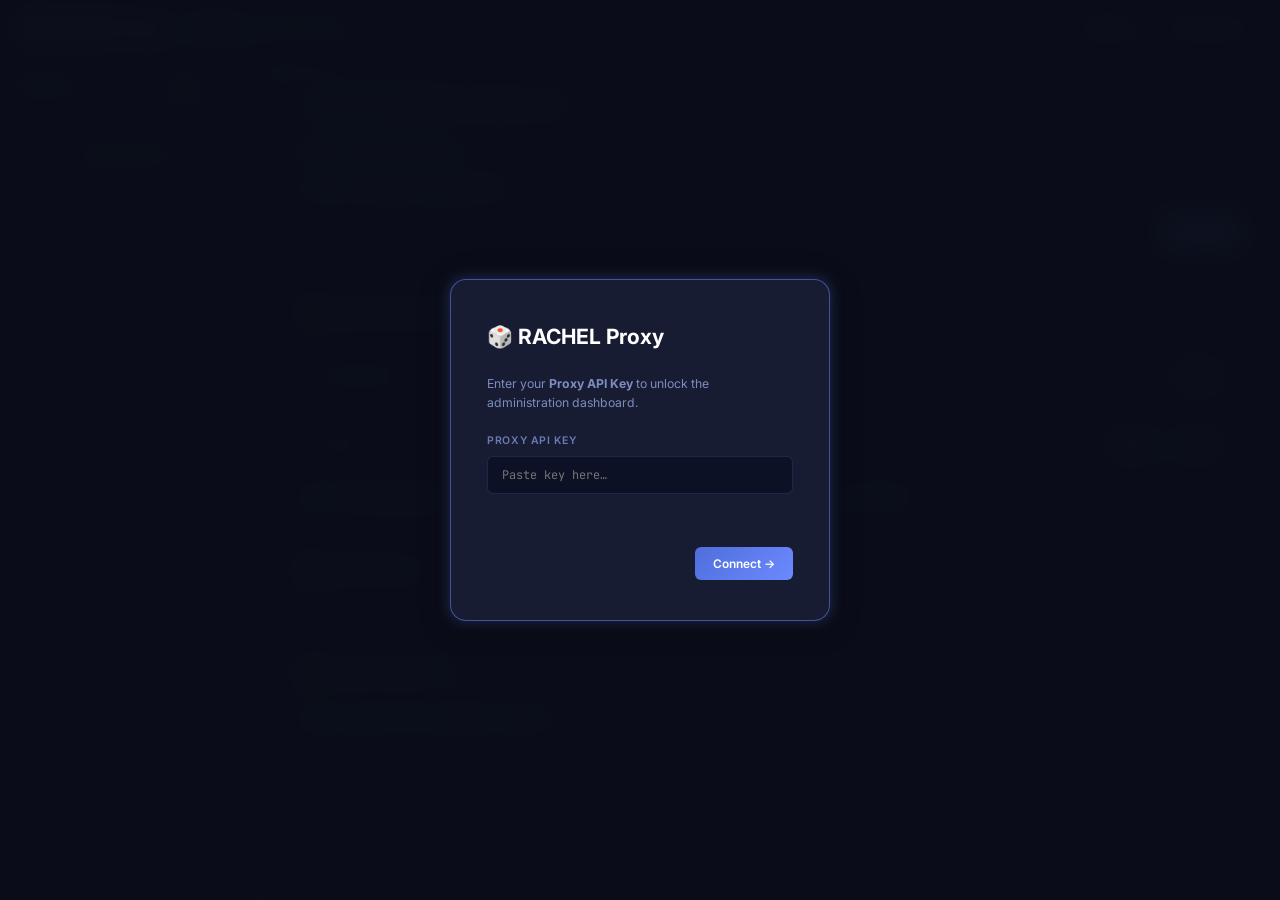
==== src/rachel/templates/index.html @ 691dbfea "refactor: rename project from rpg-agent to rachel and add support for cross-platform launchers and w" ====
<!DOCTYPE html>
<html lang="en">
<head>
  <meta charset="UTF-8" />
  <meta name="viewport" content="width=device-width, initial-scale=1.0" />
  <title>RPG Agent Proxy — Dashboard</title>
  <meta name="description" content="Administration dashboard for the RPG Agent Proxy. Monitor status, manage sessions, and copy credentials." />
  <link rel="preconnect" href="https://fonts.googleapis.com" />
  <link href="https://fonts.googleapis.com/css2?family=Inter:wght@300;400;500;600;700&family=JetBrains+Mono:wght@400;500&display=swap" rel="stylesheet" />
  <style>
    *, *::before, *::after { box-sizing: border-box; margin: 0; padding: 0; }
    :root {
      --bg-base:    #0b0e1a;
      --bg-panel:   rgba(18, 22, 40, 0.85);
      --bg-card:    rgba(25, 30, 55, 0.90);
      --bg-hover:   rgba(40, 50, 90, 0.70);
      --border:     rgba(80, 100, 180, 0.25);
      --border-hi:  rgba(110, 140, 255, 0.5);
      --accent:     #6c8aff;
      --accent-dim: #3b4fa8;
      --green:      #22d36e;
      --amber:      #ffb83a;
      --red:        #ff4f6a;
      --muted:      #6b7bb4;
      --text:       #d4deff;
      --text-dim:   #7b8cbd;
      --text-hi:    #ffffff;
      --radius:     10px;
      --radius-sm:  6px;
      --shadow:     0 4px 30px rgba(0,0,0,0.4);
      --glow:       0 0 14px rgba(108,138,255,0.35);
      --transition: 0.18s ease;
    }
    html, body { min-height: 100vh; background: var(--bg-base); color: var(--text); font-family: 'Inter', system-ui, sans-serif; font-size: 14px; line-height: 1.6; }
    body::before { content: ''; position: fixed; inset: 0; background: radial-gradient(ellipse 80% 50% at 20% 0%, rgba(60,80,200,0.18) 0%, transparent 60%), radial-gradient(ellipse 60% 40% at 80% 100%, rgba(100,40,160,0.12) 0%, transparent 60%); pointer-events: none; z-index: 0; }

    /* Auth */
    #auth-overlay { position: fixed; inset: 0; z-index: 100; display: flex; align-items: center; justify-content: center; background: rgba(11,14,26,0.96); backdrop-filter: blur(12px); transition: opacity 0.3s; }
    #auth-overlay.hidden { opacity: 0; pointer-events: none; }
    .auth-box { background: var(--bg-card); border: 1px solid var(--border-hi); border-radius: 16px; padding: 40px 36px; width: 380px; box-shadow: var(--shadow), var(--glow); display: flex; flex-direction: column; gap: 20px; }
    .auth-box h1 { font-size: 1.5rem; font-weight: 700; color: var(--text-hi); display: flex; align-items: center; gap: 10px; }
    .auth-box p { color: var(--text-dim); font-size: 0.875rem; }
    .auth-error { color: var(--red); font-size: 0.8rem; min-height: 1.2em; }

    /* Form */
    label { display: block; font-size: 0.75rem; font-weight: 600; color: var(--muted); text-transform: uppercase; letter-spacing: 0.06em; margin-bottom: 6px; }
    input[type="password"], input[type="text"] { width: 100%; background: rgba(12,16,36,0.8); border: 1px solid var(--border); border-radius: var(--radius-sm); color: var(--text); font-family: 'JetBrains Mono', monospace; font-size: 0.85rem; padding: 10px 14px; outline: none; transition: border-color var(--transition), box-shadow var(--transition); }
    input:focus { border-color: var(--accent); box-shadow: 0 0 0 3px rgba(108,138,255,0.15); }

    /* Buttons */
    .btn { display: inline-flex; align-items: center; gap: 6px; padding: 9px 18px; border-radius: var(--radius-sm); border: none; cursor: pointer; font-family: 'Inter', sans-serif; font-size: 0.85rem; font-weight: 600; transition: filter var(--transition), transform var(--transition), background var(--transition); text-decoration: none; }
    .btn:active { transform: scale(0.97); }
    .btn-primary { background: linear-gradient(135deg, #4f6edb, var(--accent)); color: #fff; }
    .btn-primary:hover { filter: brightness(1.15); }
    .btn-ghost { background: transparent; border: 1px solid var(--border); color: var(--text-dim); }
    .btn-ghost:hover { border-color: var(--border-hi); color: var(--text); }
    .btn-danger { background: rgba(255,79,106,0.15); border: 1px solid rgba(255,79,106,0.4); color: var(--red); }
    .btn-danger:hover { background: rgba(255,79,106,0.25); }
    .btn-warning { background: rgba(255,184,58,0.12); border: 1px solid rgba(255,184,58,0.35); color: var(--amber); }
    .btn-warning:hover { background: rgba(255,184,58,0.22); }
    .btn-copy { padding: 5px 10px; font-size: 0.78rem; background: rgba(108,138,255,0.12); border: 1px solid var(--border); color: var(--accent); }
    .btn-copy:hover { background: rgba(108,138,255,0.22); }
    .btn-copy.copied { color: var(--green); border-color: rgba(34,211,110,0.4); }
    .btn-sm { padding: 6px 12px; font-size: 0.78rem; }

    /* Layout */
    #app { position: relative; z-index: 1; display: flex; flex-direction: column; min-height: 100vh; }
    header { padding: 14px 24px; background: rgba(15,18,35,0.9); border-bottom: 1px solid var(--border); backdrop-filter: blur(10px); display: flex; align-items: center; gap: 14px; }
    .logo { font-size: 1.2rem; font-weight: 700; color: var(--text-hi); display: flex; align-items: center; gap: 8px; }
    .header-meta { flex: 1; display: flex; align-items: center; gap: 10px; }
    .version-tag { background: rgba(108,138,255,0.12); border: 1px solid var(--border); color: var(--muted); border-radius: 20px; padding: 2px 10px; font-size: 0.72rem; }
    .header-actions { display: flex; align-items: center; gap: 10px; }

    /* Status dot */
    .status-dot { width: 9px; height: 9px; border-radius: 50%; flex-shrink: 0; }
    .status-dot.ok   { background: var(--green); box-shadow: 0 0 6px var(--green); }
    .status-dot.warn { background: var(--amber); box-shadow: 0 0 6px var(--amber); }
    .status-dot.err  { background: var(--red);   box-shadow: 0 0 6px var(--red); }
    .status-dot.idle { background: var(--muted); }

    /* Main grid */
    main { display: grid; grid-template-columns: 260px 1fr; flex: 1; overflow: hidden; }
    #sidebar { background: rgba(14,18,34,0.7); border-right: 1px solid var(--border); display: flex; flex-direction: column; overflow: hidden; }
    .sidebar-header { padding: 16px; border-bottom: 1px solid var(--border); display: flex; align-items: center; justify-content: space-between; font-size: 0.75rem; font-weight: 600; color: var(--muted); text-transform: uppercase; letter-spacing: 0.07em; }
    #session-list { flex: 1; overflow-y: auto; padding: 8px; }
    .session-item { padding: 10px 12px; border-radius: var(--radius-sm); cursor: pointer; transition: background var(--transition); display: flex; align-items: center; gap: 8px; user-select: none; }
    .session-item:hover { background: var(--bg-hover); }
    .session-item.active { background: rgba(108,138,255,0.18); border: 1px solid var(--border-hi); }
    .session-name { font-size: 0.85rem; color: var(--text); word-break: break-all; font-family: 'JetBrains Mono', monospace; }
    .session-empty { padding: 20px 16px; color: var(--text-dim); font-size: 0.82rem; text-align: center; }

    /* Content */
    #content { overflow-y: auto; padding: 24px; display: flex; flex-direction: column; gap: 20px; }

    /* Panels */
    .panel { background: var(--bg-panel); border: 1px solid var(--border); border-radius: var(--radius); backdrop-filter: blur(8px); overflow: hidden; }
    .panel-header { padding: 14px 18px; border-bottom: 1px solid var(--border); display: flex; align-items: center; justify-content: space-between; gap: 10px; }
    .panel-title { font-size: 0.82rem; font-weight: 600; color: var(--muted); text-transform: uppercase; letter-spacing: 0.07em; display: flex; align-items: center; gap: 8px; }
    .panel-body { padding: 16px 18px; }

    /* Credentials */
    .cred-row { display: flex; align-items: center; gap: 10px; background: rgba(12,16,36,0.6); border: 1px solid var(--border); border-radius: var(--radius-sm); padding: 10px 14px; margin-bottom: 10px; }
    .cred-label { font-size: 0.72rem; font-weight: 600; color: var(--muted); text-transform: uppercase; letter-spacing: 0.07em; white-space: nowrap; min-width: 90px; }
    .cred-value { flex: 1; font-family: 'JetBrains Mono', monospace; font-size: 0.82rem; color: var(--text); word-break: break-all; overflow-wrap: anywhere; }
    .cred-value.masked { letter-spacing: 0.15em; color: var(--text-dim); }

    /* Status grid */
    .status-grid { display: grid; grid-template-columns: repeat(auto-fill, minmax(180px, 1fr)); gap: 12px; }
    .stat-card { background: rgba(12,16,36,0.7); border: 1px solid var(--border); border-radius: var(--radius-sm); padding: 12px 14px; }
    .stat-label { font-size: 0.7rem; color: var(--muted); text-transform: uppercase; letter-spacing: 0.07em; margin-bottom: 4px; }
    .stat-value { font-size: 1.1rem; font-weight: 600; color: var(--text-hi); font-family: 'JetBrains Mono', monospace; }
    .stat-value.ok  { color: var(--green); }
    .stat-value.warn { color: var(--amber); }
    .stat-value.err  { color: var(--red); }

    /* Turns */
    .turn-list { display: flex; flex-direction: column; gap: 8px; }
    .turn-card { background: rgba(12,16,36,0.7); border: 1px solid var(--border); border-radius: var(--radius-sm); overflow: hidden; }
    .turn-header { padding: 8px 12px; cursor: pointer; display: flex; align-items: center; gap: 8px; font-size: 0.8rem; color: var(--text-dim); transition: background var(--transition); }
    .turn-header:hover { background: var(--bg-hover); }
    .turn-key { font-family: 'JetBrains Mono', monospace; font-size: 0.78rem; color: var(--muted); }
    .turn-idx { font-weight: 600; color: var(--accent); min-width: 32px; }
    .turn-body { display: none; }
    .turn-body.open { display: block; }
    .turn-diff { display: grid; grid-template-columns: 1fr 1fr; border-top: 1px solid var(--border); }
    .turn-diff-col { padding: 12px; }
    .turn-diff-col:first-child { border-right: 1px solid var(--border); }
    .turn-diff-label { font-size: 0.7rem; text-transform: uppercase; letter-spacing: 0.06em; color: var(--muted); margin-bottom: 6px; }

    /* JSON */
    pre.json-block { background: rgba(8,10,22,0.8); border: 1px solid var(--border); border-radius: var(--radius-sm); padding: 12px 14px; font-family: 'JetBrains Mono', monospace; font-size: 0.78rem; color: var(--text); white-space: pre-wrap; word-break: break-all; max-height: 300px; overflow-y: auto; line-height: 1.55; }
    .json-key    { color: #82aaff; }
    .json-string { color: #c3e88d; }
    .json-num    { color: #f78c6c; }
    .json-bool   { color: #ff5370; }
    .json-null   { color: var(--muted); }

    /* Toast */
    #toast-container { position: fixed; bottom: 24px; right: 24px; display: flex; flex-direction: column; gap: 8px; z-index: 200; }
    .toast { background: var(--bg-card); border: 1px solid var(--border); border-radius: var(--radius-sm); padding: 12px 18px; font-size: 0.83rem; color: var(--text); box-shadow: var(--shadow); animation: slideIn 0.2s ease; max-width: 320px; }
    .toast.ok   { border-left: 3px solid var(--green); }
    .toast.err  { border-left: 3px solid var(--red); }
    .toast.warn { border-left: 3px solid var(--amber); }
    @keyframes slideIn { from { opacity:0; transform: translateX(16px); } to { opacity:1; transform: none; } }

    /* Utilities */
    .flex-row { display: flex; align-items: center; gap: 8px; flex-wrap: wrap; }
    .spacer   { flex: 1; }
    .text-muted { color: var(--text-dim); }
    .text-sm    { font-size: 0.8rem; }
    .hidden     { display: none !important; }
    .spinner { width: 16px; height: 16px; border: 2px solid var(--border); border-top-color: var(--accent); border-radius: 50%; animation: spin 0.7s linear infinite; display: inline-block; }
    @keyframes spin { to { transform: rotate(360deg); } }

    /* Confirm */
    #confirm-overlay { position: fixed; inset: 0; z-index: 150; display: flex; align-items: center; justify-content: center; background: rgba(11,14,26,0.8); backdrop-filter: blur(8px); }
    #confirm-overlay.hidden { display: none; }
    .confirm-box { background: var(--bg-card); border: 1px solid var(--border-hi); border-radius: var(--radius); padding: 28px 30px; width: 360px; box-shadow: var(--shadow); display: flex; flex-direction: column; gap: 16px; }
    .confirm-box h3 { font-size: 1rem; color: var(--text-hi); }
    .confirm-box p  { color: var(--text-dim); font-size: 0.87rem; }
    .confirm-actions { display: flex; gap: 10px; justify-content: flex-end; }

    @media (max-width: 640px) {
      main { grid-template-columns: 1fr; }
      #sidebar { max-height: 200px; border-right: none; border-bottom: 1px solid var(--border); }
      .turn-diff { grid-template-columns: 1fr; }
      .turn-diff-col:first-child { border-right: none; border-bottom: 1px solid var(--border); }
    }
  </style>
</head>
<body>

<div id="auth-overlay">
  <div class="auth-box">
    <h1>&#127922; RACHEL Proxy</h1>
    <p>Enter your <strong>Proxy API Key</strong> to unlock the administration dashboard.</p>
    <div>
      <label for="auth-key-input">Proxy API Key</label>
      <input id="auth-key-input" type="password" placeholder="Paste key here&#8230;" autocomplete="off" />
    </div>
    <div id="auth-error" class="auth-error"></div>
    <button id="auth-submit" class="btn btn-primary" style="align-self:flex-end;">Connect &rarr;</button>
  </div>
</div>

<div id="confirm-overlay" class="hidden">
  <div class="confirm-box">
    <h3 id="confirm-title">Are you sure?</h3>
    <p id="confirm-msg"></p>
    <div class="confirm-actions">
      <button id="confirm-cancel" class="btn btn-ghost">Cancel</button>
      <button id="confirm-ok" class="btn btn-danger">Confirm</button>
    </div>
  </div>
</div>

<div id="toast-container"></div>

<div id="app">
  <header>
    <div class="logo">&#127922; RACHEL Proxy</div>
    <div class="header-meta">
      <span class="version-tag">Dashboard</span>
      <span id="header-status-dot" class="status-dot idle"></span>
      <span id="header-status-text" class="text-muted text-sm">Connecting&#8230;</span>
    </div>
    <div class="header-actions">
      <button id="btn-refresh-status" class="btn btn-ghost btn-sm">&#8635; Refresh</button>
      <button id="btn-logout" class="btn btn-ghost btn-sm">&#10005; Disconnect</button>
    </div>
  </header>

  <main>
    <aside id="sidebar">
      <div class="sidebar-header">
        Sessions
        <div class="flex-row" style="gap: 4px;">
          <button id="btn-import-session" class="btn btn-ghost btn-sm" title="Import Session">📥</button>
          <button id="btn-refresh-sessions" class="btn btn-ghost btn-sm">&#8635;</button>
        </div>
      </div>
      <input type="file" id="import-file-input" accept=".json" class="hidden" />
      <div id="session-list">
        <div class="session-empty">Loading sessions&#8230;</div>
      </div>
    </aside>

    <div id="content">

      <div class="panel" id="panel-providers">
        <div class="panel-header">
          <div class="panel-title">&#9889; Active LLM Provider & Credentials</div>
          <span id="provider-loading" class="spinner hidden"></span>
        </div>
        <div class="panel-body" style="display:flex;flex-direction:column;gap:14px;">
          <div>
            <label>Select Active Provider</label>
            <div id="provider-options" style="display:flex;flex-wrap:wrap;gap:12px;margin-top:6px;">
              <!-- Radios dynamically populated -->
            </div>
          </div>

          <div id="provider-key-container" style="display:flex;flex-direction:column;gap:8px;">
            <label for="provider-key-input">API Key for Selected Provider</label>
            <div class="flex-row">
              <input id="provider-key-input" type="password" placeholder="Paste provider API key..." autocomplete="off" style="flex:1;" />
              <button id="btn-save-provider-key" class="btn btn-primary btn-sm">Save Key</button>
            </div>
          </div>

          <div id="pkce-container" class="hidden" style="margin-top:4px;">
            <p class="text-muted text-sm" style="margin-bottom:8px;">Authorizes RACHEL via OpenRouter OAuth PKCE without copying raw keys.</p>
            <a href="/v1/auth/openrouter/authorize" class="btn btn-primary btn-sm" id="btn-connect-pkce">&#128279; Connect OpenRouter (PKCE)</a>
          </div>
        </div>
      </div>

      <div class="panel" id="panel-credentials">
        <div class="panel-header">
          <div class="panel-title">&#128273; Credentials Helper</div>
        </div>
        <div class="panel-body" style="display:flex;flex-direction:column;gap:10px;">
          <div class="cred-row">
            <span class="cred-label">API Endpoint</span>
            <span id="cred-endpoint" class="cred-value">&#8212;</span>
            <button class="btn btn-copy" id="btn-copy-endpoint">Copy</button>
          </div>
          <div class="cred-row">
            <span class="cred-label">API Key</span>
            <span id="cred-key" class="cred-value masked">&#8226;&#8226;&#8226;&#8226;&#8226;&#8226;&#8226;&#8226;&#8226;&#8226;&#8226;&#8226;&#8226;&#8226;&#8226;&#8226;</span>
            <button class="btn btn-copy btn-sm" id="btn-reveal-key">Show</button>
            <button class="btn btn-copy" id="btn-copy-key">Copy</button>
          </div>
          <p class="text-muted text-sm">
            Paste the <strong>API Endpoint</strong> as the <em>API URL</em> and the <strong>API Key</strong> as the <em>Bearer token</em> in your roleplay client (e.g. JanitorAI).
          </p>
        </div>
      </div>

      <div class="panel" id="panel-status">
        <div class="panel-header">
          <div class="panel-title">&#128225; Proxy Status</div>
          <span id="status-loading" class="spinner"></span>
        </div>
        <div class="panel-body">
          <div class="status-grid" id="status-grid"></div>
        </div>
      </div>

      <div class="panel" id="panel-session">
        <div class="panel-header">
          <div class="panel-title" id="session-panel-title">&#128194; Session Inspector</div>
          <div class="flex-row hidden" id="session-actions">
            <button id="btn-export-session" class="btn btn-ghost btn-sm">📥 Export</button>
            <button id="btn-reset-session"  class="btn btn-warning btn-sm">&#8635; Reset</button>
            <button id="btn-delete-session" class="btn btn-danger  btn-sm">&#10005; Delete</button>
          </div>
        </div>
        <div class="panel-body" id="session-body">
          <p class="text-muted text-sm">Select a session from the sidebar to inspect it.</p>
        </div>
      </div>

    </div>
  </main>
</div>

<script>
var LS_KEY = 'rpg_proxy_api_key';
var _apiKey = localStorage.getItem(LS_KEY) || '';
var _currentSession = null;
var _keyVisible = false;

// ── Utilities ────────────────────────────────────────────────────────
function showToast(msg, type, duration) {
  type = type || 'ok'; duration = duration || 3000;
  var el = document.createElement('div');
  el.className = 'toast ' + type;
  el.textContent = msg;
  document.getElementById('toast-container').appendChild(el);
  setTimeout(function() { el.remove(); }, duration);
}

function showConfirm(title, msg, onOk) {
  var ov = document.getElementById('confirm-overlay');
  document.getElementById('confirm-title').textContent = title;
  document.getElementById('confirm-msg').textContent = msg;
  ov.classList.remove('hidden');
  function cleanup() { ov.classList.add('hidden'); }
  document.getElementById('confirm-ok').onclick    = function() { cleanup(); onOk(); };
  document.getElementById('confirm-cancel').onclick = cleanup;
}

function apiFetch(path, opts) {
  opts = opts || {};
  var headers = Object.assign({'Authorization': 'Bearer ' + _apiKey, 'Content-Type': 'application/json'}, opts.headers || {});
  return fetch(path, Object.assign({}, opts, {headers: headers})).then(function(res) {
    if (res.status === 401) { showAuth('Invalid API key. Please reconnect.'); throw new Error('Unauthorized'); }
    return res;
  });
}

function syntaxHighlight(obj) {
  var json = JSON.stringify(obj, null, 2);
  return json.replace(/("(\\u[a-zA-Z0-9]{4}|\\[^u]|[^\\"])*"(\s*:)?|\b(true|false|null)\b|-?\d+(?:\.\d*)?(?:[eE][+\-]?\d+)?)/g, function(match) {
    var cls = 'json-num';
    if (/^"/.test(match)) cls = /:$/.test(match) ? 'json-key' : 'json-string';
    else if (/true|false/.test(match)) cls = 'json-bool';
    else if (/null/.test(match)) cls = 'json-null';
    return '<span class="' + cls + '">' + match + '</span>';
  });
}

function copyText(text, btn) {
  navigator.clipboard.writeText(text).then(function() {
    var orig = btn.textContent;
    btn.textContent = '✓ Copied'; btn.classList.add('copied');
    setTimeout(function() { btn.textContent = orig; btn.classList.remove('copied'); }, 2000);
  });
}

// ── Auth ─────────────────────────────────────────────────────────────
function showAuth(errMsg) {
  _apiKey = ''; localStorage.removeItem(LS_KEY);
  document.getElementById('auth-overlay').classList.remove('hidden');
  document.getElementById('auth-error').textContent = errMsg || '';
  document.getElementById('auth-key-input').value = '';
}
function hideAuth() { document.getElementById('auth-overlay').classList.add('hidden'); }

function tryConnect(key) {
  var errEl = document.getElementById('auth-error');
  errEl.textContent = 'Verifying…';
  fetch('/v1/status', {headers: {'Authorization': 'Bearer ' + key}}).then(function(res) {
    if (res.ok) {
      _apiKey = key; localStorage.setItem(LS_KEY, key);
      hideAuth(); onConnected();
    } else {
      errEl.textContent = 'Invalid API key. Please check and try again.';
    }
  }).catch(function() {
    errEl.textContent = 'Connection failed. Is the proxy running?';
  });
}

// ── Providers ─────────────────────────────────────────────────────────
var _providersData = null;
var _selectedProvider = null;

var PROVIDER_NAMES = {
  'openrouter_byok': 'OpenRouter (BYOK Key)',
  'openrouter_pkce': 'OpenRouter (PKCE OAuth)',
  'openai_byok': 'OpenAI (BYOK Key)',
  'gemini_byok': 'Google Gemini (BYOK Key)',
  'deepseek_byok': 'DeepSeek (BYOK Key)'
};

function loadProviders() {
  var container = document.getElementById('provider-options');
  apiFetch('/v1/providers').then(function(res) { return res.json(); }).then(function(d) {
    _providersData = d;
    _selectedProvider = d.active_provider;
    var html = Object.keys(PROVIDER_NAMES).map(function(pk) {
      var info = d.providers[pk] || {};
      var checked = (pk === d.active_provider) ? 'checked' : '';
      var statusTag = info.configured ? ' <span style="color:var(--green);font-size:0.75rem;">(Key Set)</span>' : ' <span style="color:var(--muted);font-size:0.75rem;">(Not Set)</span>';
      return '<label style="text-transform:none;font-weight:normal;cursor:pointer;display:flex;align-items:center;gap:6px;background:rgba(12,16,36,0.6);padding:8px 12px;border-radius:var(--radius-sm);border:1px solid var(--border);">' +
        '<input type="radio" name="active_provider_radio" value="' + pk + '" ' + checked + ' onchange="onProviderRadioChange(\'' + pk + '\')"> ' +
        '<span>' + PROVIDER_NAMES[pk] + statusTag + '</span></label>';
    }).join('');
    container.innerHTML = html;
    updateProviderUI(_selectedProvider);
  }).catch(function(e) {
    if (e.message !== 'Unauthorized') showToast('Failed to load provider config', 'err');
  });
}

function onProviderRadioChange(providerKey) {
  _selectedProvider = providerKey;
  updateProviderUI(providerKey);
  apiFetch('/v1/providers/active', {
    method: 'POST',
    body: JSON.stringify({provider: providerKey})
  }).then(function(res) { return res.json(); }).then(function() {
    showToast('Active provider updated: ' + PROVIDER_NAMES[providerKey], 'ok');
    loadStatus();
  }).catch(function(e) {
    if (e.message !== 'Unauthorized') showToast('Failed to set active provider', 'err');
  });
}

function updateProviderUI(providerKey) {
  var keyBox = document.getElementById('provider-key-container');
  var pkceBox = document.getElementById('pkce-container');
  if (providerKey === 'openrouter_pkce') {
    keyBox.classList.add('hidden');
    pkceBox.classList.remove('hidden');
  } else {
    keyBox.classList.remove('hidden');
    pkceBox.classList.add('hidden');
  }
}

function saveProviderKey() {
  var keyInput = document.getElementById('provider-key-input');
  var val = keyInput.value.trim();
  if (!val) { showToast('Please enter an API key.', 'warn'); return; }
  if (!_selectedProvider || _selectedProvider === 'openrouter_pkce') return;

  apiFetch('/v1/providers/credentials', {
    method: 'POST',
    body: JSON.stringify({provider: _selectedProvider, api_key: val})
  }).then(function(res) { return res.json(); }).then(function() {
    showToast('API key saved for ' + PROVIDER_NAMES[_selectedProvider], 'ok');
    keyInput.value = '';
    loadProviders();
    loadStatus();
  }).catch(function(e) {
    if (e.message !== 'Unauthorized') showToast('Failed to save API key.', 'err');
  });
}

// ── Status ────────────────────────────────────────────────────────────
function loadStatus() {
  var spinner = document.getElementById('status-loading');
  var grid = document.getElementById('status-grid');
  var dot  = document.getElementById('header-status-dot');
  var txt  = document.getElementById('header-status-text');
  spinner.classList.remove('hidden');
  apiFetch('/v1/status').then(function(res) { return res.json(); }).then(function(d) {
    var cards = [
      {label: 'Active Provider', value: (PROVIDER_NAMES[d.active_provider] || d.active_provider)},
      {label: 'Provider Key',   value: d.provider_key_set ? '✓ Set' : '✗ Missing', cls: d.provider_key_set ? 'ok' : 'err'},
      {label: 'Sandbox Engine', value: d.sandbox_engine || '—'},
      {label: 'Sandbox Timeout',value: d.sandbox_timeout + 's'},
      {label: 'Max Iterations', value: d.max_iterations},
      {label: 'Active Sessions',value: d.active_sessions_count},
    ];
    grid.innerHTML = cards.map(function(c) {
      return '<div class="stat-card"><div class="stat-label">' + c.label + '</div><div class="stat-value ' + (c.cls || '') + '">' + c.value + '</div></div>';
    }).join('');
    document.getElementById('cred-endpoint').textContent = d.api_endpoint || '—';
    if (d.provider_key_set) { dot.className = 'status-dot ok'; txt.textContent = 'Proxy OK'; }
    else { dot.className = 'status-dot warn'; txt.textContent = 'API key missing'; }
  }).catch(function(e) {
    if (e.message !== 'Unauthorized') { dot.className = 'status-dot err'; txt.textContent = 'Error'; }
  }).finally(function() { spinner.classList.add('hidden'); });
}

// ── Sessions ──────────────────────────────────────────────────────────
function loadSessions() {
  var listEl = document.getElementById('session-list');
  listEl.innerHTML = '<div class="session-empty"><span class="spinner"></span></div>';
  apiFetch('/v1/sessions').then(function(res) { return res.json(); }).then(function(data) {
    var sessions = data.sessions || [];
    if (!sessions.length) { listEl.innerHTML = '<div class="session-empty">No active sessions.</div>'; return; }
    listEl.innerHTML = sessions.map(function(id) {
      var safeId = id.replace(/'/g, "\\'");
      return '<div class="session-item" id="si-' + id + '" onclick="selectSession(\'' + safeId + '\')">' +
             '<span class="status-dot idle"></span>' +
             '<span class="session-name">' + id + '</span></div>';
    }).join('');
  }).catch(function(e) {
    if (e.message !== 'Unauthorized') listEl.innerHTML = '<div class="session-empty">Failed to load sessions.</div>';
  });
}

function selectSession(id) {
  _currentSession = id;
  document.querySelectorAll('.session-item').forEach(function(el) { el.classList.remove('active'); });
  var item = document.getElementById('si-' + id);
  if (item) item.classList.add('active');

  var title   = document.getElementById('session-panel-title');
  var body    = document.getElementById('session-body');
  var actions = document.getElementById('session-actions');
  title.textContent = '🗂 Session: ' + id;
  body.innerHTML = '<span class="spinner"></span>';
  actions.classList.add('hidden');

  apiFetch('/v1/sessions/' + encodeURIComponent(id)).then(function(res) {
    if (res.status === 404) {
      body.innerHTML = '<p class="text-muted text-sm">No state found for session <code>' + id + '</code>.</p>';
      return;
    }
    return res.json().then(function(d) {
      actions.classList.remove('hidden');
      var turnsHtml = d.turns.map(function(t, i) {
        return '<div class="turn-card">' +
          '<div class="turn-header" onclick="toggleTurn(this)">' +
          '<span class="turn-idx">#' + (i+1) + '</span>' +
          '<span class="turn-key">' + t.turn_key + '</span>' +
          '<span class="spacer"></span>' +
          '<span class="text-muted">&#9658;</span></div>' +
          '<div class="turn-body">' +
          '<div class="turn-diff">' +
          '<div class="turn-diff-col"><div class="turn-diff-label">Before</div>' +
          '<pre class="json-block" style="max-height:200px;">' + syntaxHighlight(t.before) + '</pre></div>' +
          '<div class="turn-diff-col"><div class="turn-diff-label">After</div>' +
          '<pre class="json-block" style="max-height:200px;">' + syntaxHighlight(t.after) + '</pre></div>' +
          '</div></div></div>';
      }).join('');

      body.innerHTML =
        '<div style="margin-bottom:14px;">' +
        '<div class="panel-title text-sm" style="margin-bottom:8px;">Current State (latest turn)</div>' +
        '<pre class="json-block">' + syntaxHighlight(d.current_state) + '</pre></div>' +
        '<div class="panel-title text-sm" style="margin-bottom:8px;">Turn History (' + d.turn_count + ' turn' + (d.turn_count !== 1 ? 's' : '') + ')</div>' +
        '<div class="turn-list">' + turnsHtml + '</div>';
    });
  }).catch(function(e) {
    if (e.message !== 'Unauthorized') body.innerHTML = '<p class="text-muted text-sm">Failed to load session data.</p>';
  });
}

function toggleTurn(header) {
  var body  = header.nextElementSibling;
  var arrow = header.querySelector('span:last-child');
  body.classList.toggle('open');
  arrow.innerHTML = body.classList.contains('open') ? '&#9660;' : '&#9658;';
}

function resetSession() {
  if (!_currentSession) return;
  showConfirm('Reset Session', 'Clear all state history for "' + _currentSession + '"? The session ID is preserved but all turn data will be wiped.', function() {
    apiFetch('/v1/sessions/' + encodeURIComponent(_currentSession) + '/reset', {method: 'POST'}).then(function(res) {
      if (res.ok) { showToast('Session "' + _currentSession + '" reset.', 'ok'); loadSessions(); selectSession(_currentSession); }
      else { showToast('Reset failed.', 'err'); }
    }).catch(function(e) { if (e.message !== 'Unauthorized') showToast('Reset failed.', 'err'); });
  });
}

function deleteSession() {
  if (!_currentSession) return;
  showConfirm('Delete Session', 'Permanently delete all data for "' + _currentSession + '"? This cannot be undone.', function() {
    apiFetch('/v1/sessions/' + encodeURIComponent(_currentSession), {method: 'DELETE'}).then(function(res) {
      if (res.ok) {
        showToast('Session "' + _currentSession + '" deleted.', 'ok');
        _currentSession = null;
        document.getElementById('session-panel-title').textContent = '🗂 Session Inspector';
        document.getElementById('session-body').innerHTML = '<p class="text-muted text-sm">Select a session from the sidebar to inspect it.</p>';
        document.getElementById('session-actions').classList.add('hidden');
        loadSessions();
      } else { showToast('Delete failed.', 'err'); }
    }).catch(function(e) { if (e.message !== 'Unauthorized') showToast('Delete failed.', 'err'); });
  });
}

function exportSession() {
  if (!_currentSession) return;
  apiFetch('/v1/sessions/' + encodeURIComponent(_currentSession) + '/export').then(function(res) {
    if (!res.ok) { throw new Error('Failed to export session data.'); }
    return res.json();
  }).then(function(data) {
    var blob = new Blob([JSON.stringify(data, null, 2)], {type: 'application/json'});
    var url = URL.createObjectURL(blob);
    var a = document.createElement('a');
    a.href = url;
    a.download = _currentSession + '.json';
    document.body.appendChild(a);
    a.click();
    document.body.removeChild(a);
    URL.revokeObjectURL(url);
    showToast('Session "' + _currentSession + '" exported successfully.', 'ok');
  }).catch(function(e) {
    if (e.message !== 'Unauthorized') {
      showToast('Export failed: ' + e.message, 'err');
    }
  });
}

function triggerImport() {
  document.getElementById('import-file-input').click();
}

function handleImportFile(event) {
  var file = event.target.files[0];
  if (!file) return;

  var reader = new FileReader();
  reader.onload = function(e) {
    try {
      var data = JSON.parse(e.target.result);
      var defaultSessionId = file.name.replace(/\.json$/i, '');
      var sessionId = prompt('Enter a Session ID to import as:', defaultSessionId);
      if (!sessionId) return;
      sessionId = sessionId.trim();
      if (!sessionId) {
        showToast('Invalid Session ID.', 'err');
        return;
      }
      
      var existingItem = document.getElementById('si-' + sessionId);
      if (existingItem) {
        showConfirm('Overwrite Session', 'A session named "' + sessionId + '" already exists. Do you want to overwrite it?', function() {
          sendImportRequest(sessionId, data);
        });
      } else {
        sendImportRequest(sessionId, data);
      }
    } catch (err) {
      showToast('Invalid JSON file: ' + err.message, 'err');
    }
  };
  reader.readAsText(file);
  event.target.value = ''; // Reset
}

function sendImportRequest(sessionId, data) {
  apiFetch('/v1/sessions/' + encodeURIComponent(sessionId) + '/import', {
    method: 'POST',
    body: JSON.stringify(data)
  }).then(function(res) {
    if (!res.ok) {
      return res.json().then(function(err) {
        throw new Error(err.detail || 'Import failed.');
      });
    }
    return res.json();
  }).then(function(resData) {
    showToast('Session "' + sessionId + '" imported successfully.', 'ok');
    loadSessions();
    setTimeout(function() { selectSession(sessionId); }, 150);
  }).catch(function(e) {
    if (e.message !== 'Unauthorized') {
      showToast('Import failed: ' + e.message, 'err');
    }
  });
}

// ── Init ──────────────────────────────────────────────────────────────
function onConnected() { loadStatus(); loadProviders(); loadSessions(); }

document.getElementById('auth-submit').onclick = function() {
  var key = document.getElementById('auth-key-input').value.trim();
  if (!key) { document.getElementById('auth-error').textContent = 'Please enter a key.'; return; }
  tryConnect(key);
};
document.getElementById('auth-key-input').onkeydown = function(e) {
  if (e.key === 'Enter') document.getElementById('auth-submit').click();
};
document.getElementById('btn-save-provider-key').onclick = saveProviderKey;
document.getElementById('btn-refresh-status').onclick   = function() { loadStatus(); loadProviders(); };
document.getElementById('btn-refresh-sessions').onclick = loadSessions;
document.getElementById('btn-logout').onclick = function() { showAuth(); };
document.getElementById('btn-export-session').onclick  = exportSession;
document.getElementById('btn-import-session').onclick   = triggerImport;
document.getElementById('import-file-input').onchange   = handleImportFile;
document.getElementById('btn-reset-session').onclick    = resetSession;
document.getElementById('btn-delete-session').onclick   = deleteSession;

document.getElementById('btn-reveal-key').onclick = function() {
  _keyVisible = !_keyVisible;
  var el = document.getElementById('cred-key');
  var btn = document.getElementById('btn-reveal-key');
  if (_keyVisible) { el.textContent = _apiKey; el.classList.remove('masked'); btn.textContent = 'Hide'; }
  else { el.innerHTML = '&#8226;&#8226;&#8226;&#8226;&#8226;&#8226;&#8226;&#8226;&#8226;&#8226;&#8226;&#8226;&#8226;&#8226;&#8226;&#8226;'; el.classList.add('masked'); btn.textContent = 'Show'; }
};
document.getElementById('btn-copy-endpoint').onclick = function() {
  copyText(document.getElementById('cred-endpoint').textContent.trim(), this);
};
document.getElementById('btn-copy-key').onclick = function() { copyText(_apiKey, this); };

// Boot
if (_apiKey) { tryConnect(_apiKey); } else { showAuth(); }
</script>
</body>
</html>
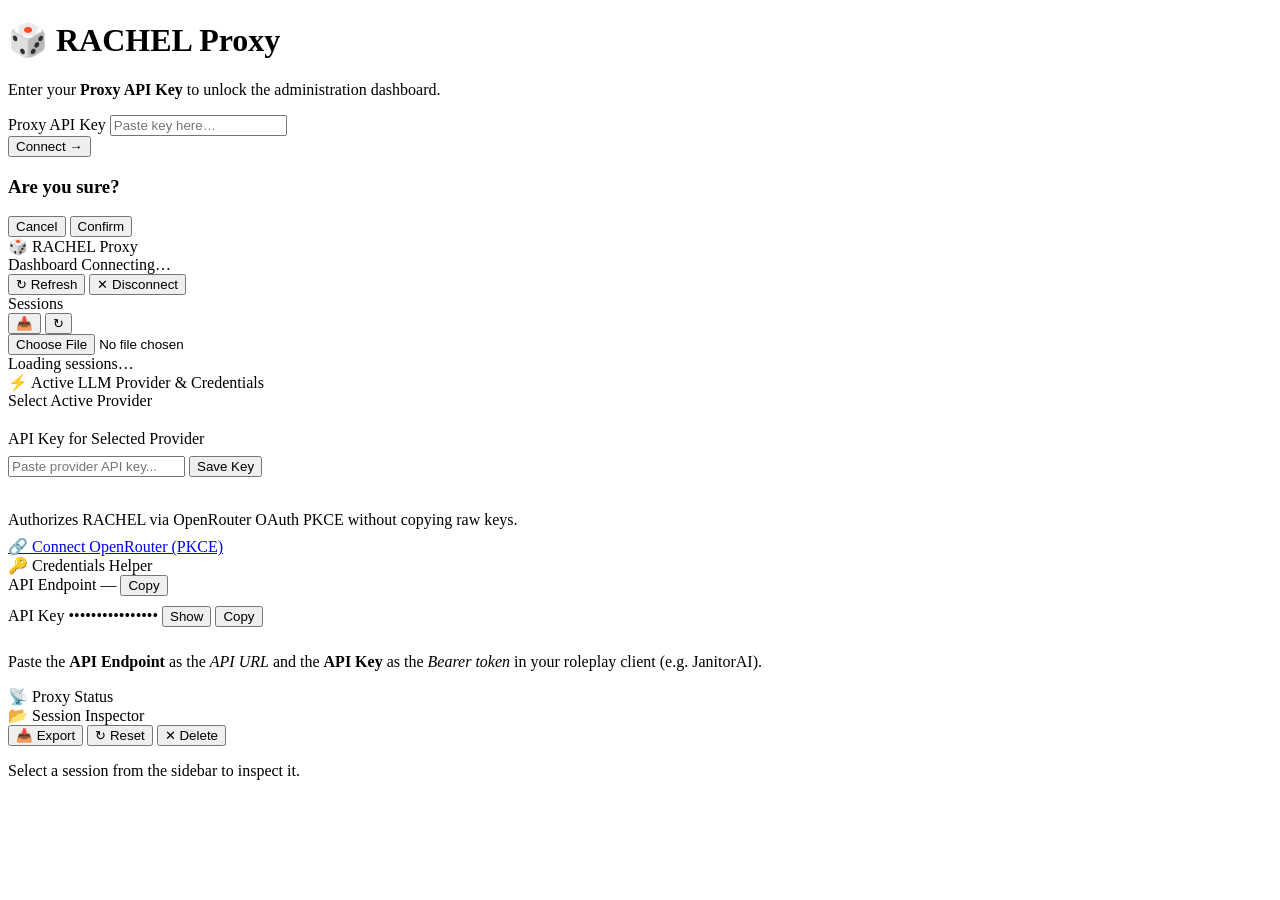
==== commit a886964f: "feat: implement unified SQLAlchemy-based storage engine for multi-tenant support" ====
--- a/src/rachel/templates/index.html
+++ b/src/rachel/templates/index.html
@@ -1,708 +1,162 @@
 <!DOCTYPE html>
 <html lang="en">
+
 <head>
   <meta charset="UTF-8" />
   <meta name="viewport" content="width=device-width, initial-scale=1.0" />
-  <title>RPG Agent Proxy — Dashboard</title>
-  <meta name="description" content="Administration dashboard for the RPG Agent Proxy. Monitor status, manage sessions, and copy credentials." />
+  <title>Rachel-Proxy — Dashboard</title>
+  <meta name="description"
+    content="Administration dashboard for the RPG Agent Proxy. Monitor status, manage sessions, and copy credentials." />
   <link rel="preconnect" href="https://fonts.googleapis.com" />
-  <link href="https://fonts.googleapis.com/css2?family=Inter:wght@300;400;500;600;700&family=JetBrains+Mono:wght@400;500&display=swap" rel="stylesheet" />
-  <style>
-    *, *::before, *::after { box-sizing: border-box; margin: 0; padding: 0; }
-    :root {
-      --bg-base:    #0b0e1a;
-      --bg-panel:   rgba(18, 22, 40, 0.85);
-      --bg-card:    rgba(25, 30, 55, 0.90);
-      --bg-hover:   rgba(40, 50, 90, 0.70);
-      --border:     rgba(80, 100, 180, 0.25);
-      --border-hi:  rgba(110, 140, 255, 0.5);
-      --accent:     #6c8aff;
-      --accent-dim: #3b4fa8;
-      --green:      #22d36e;
-      --amber:      #ffb83a;
-      --red:        #ff4f6a;
-      --muted:      #6b7bb4;
-      --text:       #d4deff;
-      --text-dim:   #7b8cbd;
-      --text-hi:    #ffffff;
-      --radius:     10px;
-      --radius-sm:  6px;
-      --shadow:     0 4px 30px rgba(0,0,0,0.4);
-      --glow:       0 0 14px rgba(108,138,255,0.35);
-      --transition: 0.18s ease;
-    }
-    html, body { min-height: 100vh; background: var(--bg-base); color: var(--text); font-family: 'Inter', system-ui, sans-serif; font-size: 14px; line-height: 1.6; }
-    body::before { content: ''; position: fixed; inset: 0; background: radial-gradient(ellipse 80% 50% at 20% 0%, rgba(60,80,200,0.18) 0%, transparent 60%), radial-gradient(ellipse 60% 40% at 80% 100%, rgba(100,40,160,0.12) 0%, transparent 60%); pointer-events: none; z-index: 0; }
+  <link
+    href="https://fonts.googleapis.com/css2?family=Inter:wght@300;400;500;600;700&family=JetBrains+Mono:wght@400;500&display=swap"
+    rel="stylesheet" />
+  <link rel="stylesheet" href="/static/style.css" />
+</head>
 
-    /* Auth */
-    #auth-overlay { position: fixed; inset: 0; z-index: 100; display: flex; align-items: center; justify-content: center; background: rgba(11,14,26,0.96); backdrop-filter: blur(12px); transition: opacity 0.3s; }
-    #auth-overlay.hidden { opacity: 0; pointer-events: none; }
-    .auth-box { background: var(--bg-card); border: 1px solid var(--border-hi); border-radius: 16px; padding: 40px 36px; width: 380px; box-shadow: var(--shadow), var(--glow); display: flex; flex-direction: column; gap: 20px; }
-    .auth-box h1 { font-size: 1.5rem; font-weight: 700; color: var(--text-hi); display: flex; align-items: center; gap: 10px; }
-    .auth-box p { color: var(--text-dim); font-size: 0.875rem; }
-    .auth-error { color: var(--red); font-size: 0.8rem; min-height: 1.2em; }
-
-    /* Form */
-    label { display: block; font-size: 0.75rem; font-weight: 600; color: var(--muted); text-transform: uppercase; letter-spacing: 0.06em; margin-bottom: 6px; }
-    input[type="password"], input[type="text"] { width: 100%; background: rgba(12,16,36,0.8); border: 1px solid var(--border); border-radius: var(--radius-sm); color: var(--text); font-family: 'JetBrains Mono', monospace; font-size: 0.85rem; padding: 10px 14px; outline: none; transition: border-color var(--transition), box-shadow var(--transition); }
-    input:focus { border-color: var(--accent); box-shadow: 0 0 0 3px rgba(108,138,255,0.15); }
-
-    /* Buttons */
-    .btn { display: inline-flex; align-items: center; gap: 6px; padding: 9px 18px; border-radius: var(--radius-sm); border: none; cursor: pointer; font-family: 'Inter', sans-serif; font-size: 0.85rem; font-weight: 600; transition: filter var(--transition), transform var(--transition), background var(--transition); text-decoration: none; }
-    .btn:active { transform: scale(0.97); }
-    .btn-primary { background: linear-gradient(135deg, #4f6edb, var(--accent)); color: #fff; }
-    .btn-primary:hover { filter: brightness(1.15); }
-    .btn-ghost { background: transparent; border: 1px solid var(--border); color: var(--text-dim); }
-    .btn-ghost:hover { border-color: var(--border-hi); color: var(--text); }
-    .btn-danger { background: rgba(255,79,106,0.15); border: 1px solid rgba(255,79,106,0.4); color: var(--red); }
-    .btn-danger:hover { background: rgba(255,79,106,0.25); }
-    .btn-warning { background: rgba(255,184,58,0.12); border: 1px solid rgba(255,184,58,0.35); color: var(--amber); }
-    .btn-warning:hover { background: rgba(255,184,58,0.22); }
-    .btn-copy { padding: 5px 10px; font-size: 0.78rem; background: rgba(108,138,255,0.12); border: 1px solid var(--border); color: var(--accent); }
-    .btn-copy:hover { background: rgba(108,138,255,0.22); }
-    .btn-copy.copied { color: var(--green); border-color: rgba(34,211,110,0.4); }
-    .btn-sm { padding: 6px 12px; font-size: 0.78rem; }
-
-    /* Layout */
-    #app { position: relative; z-index: 1; display: flex; flex-direction: column; min-height: 100vh; }
-    header { padding: 14px 24px; background: rgba(15,18,35,0.9); border-bottom: 1px solid var(--border); backdrop-filter: blur(10px); display: flex; align-items: center; gap: 14px; }
-    .logo { font-size: 1.2rem; font-weight: 700; color: var(--text-hi); display: flex; align-items: center; gap: 8px; }
-    .header-meta { flex: 1; display: flex; align-items: center; gap: 10px; }
-    .version-tag { background: rgba(108,138,255,0.12); border: 1px solid var(--border); color: var(--muted); border-radius: 20px; padding: 2px 10px; font-size: 0.72rem; }
-    .header-actions { display: flex; align-items: center; gap: 10px; }
-
-    /* Status dot */
-    .status-dot { width: 9px; height: 9px; border-radius: 50%; flex-shrink: 0; }
-    .status-dot.ok   { background: var(--green); box-shadow: 0 0 6px var(--green); }
-    .status-dot.warn { background: var(--amber); box-shadow: 0 0 6px var(--amber); }
-    .status-dot.err  { background: var(--red);   box-shadow: 0 0 6px var(--red); }
-    .status-dot.idle { background: var(--muted); }
-
-    /* Main grid */
-    main { display: grid; grid-template-columns: 260px 1fr; flex: 1; overflow: hidden; }
-    #sidebar { background: rgba(14,18,34,0.7); border-right: 1px solid var(--border); display: flex; flex-direction: column; overflow: hidden; }
-    .sidebar-header { padding: 16px; border-bottom: 1px solid var(--border); display: flex; align-items: center; justify-content: space-between; font-size: 0.75rem; font-weight: 600; color: var(--muted); text-transform: uppercase; letter-spacing: 0.07em; }
-    #session-list { flex: 1; overflow-y: auto; padding: 8px; }
-    .session-item { padding: 10px 12px; border-radius: var(--radius-sm); cursor: pointer; transition: background var(--transition); display: flex; align-items: center; gap: 8px; user-select: none; }
-    .session-item:hover { background: var(--bg-hover); }
-    .session-item.active { background: rgba(108,138,255,0.18); border: 1px solid var(--border-hi); }
-    .session-name { font-size: 0.85rem; color: var(--text); word-break: break-all; font-family: 'JetBrains Mono', monospace; }
-    .session-empty { padding: 20px 16px; color: var(--text-dim); font-size: 0.82rem; text-align: center; }
-
-    /* Content */
-    #content { overflow-y: auto; padding: 24px; display: flex; flex-direction: column; gap: 20px; }
-
-    /* Panels */
-    .panel { background: var(--bg-panel); border: 1px solid var(--border); border-radius: var(--radius); backdrop-filter: blur(8px); overflow: hidden; }
-    .panel-header { padding: 14px 18px; border-bottom: 1px solid var(--border); display: flex; align-items: center; justify-content: space-between; gap: 10px; }
-    .panel-title { font-size: 0.82rem; font-weight: 600; color: var(--muted); text-transform: uppercase; letter-spacing: 0.07em; display: flex; align-items: center; gap: 8px; }
-    .panel-body { padding: 16px 18px; }
-
-    /* Credentials */
-    .cred-row { display: flex; align-items: center; gap: 10px; background: rgba(12,16,36,0.6); border: 1px solid var(--border); border-radius: var(--radius-sm); padding: 10px 14px; margin-bottom: 10px; }
-    .cred-label { font-size: 0.72rem; font-weight: 600; color: var(--muted); text-transform: uppercase; letter-spacing: 0.07em; white-space: nowrap; min-width: 90px; }
-    .cred-value { flex: 1; font-family: 'JetBrains Mono', monospace; font-size: 0.82rem; color: var(--text); word-break: break-all; overflow-wrap: anywhere; }
-    .cred-value.masked { letter-spacing: 0.15em; color: var(--text-dim); }
-
-    /* Status grid */
-    .status-grid { display: grid; grid-template-columns: repeat(auto-fill, minmax(180px, 1fr)); gap: 12px; }
-    .stat-card { background: rgba(12,16,36,0.7); border: 1px solid var(--border); border-radius: var(--radius-sm); padding: 12px 14px; }
-    .stat-label { font-size: 0.7rem; color: var(--muted); text-transform: uppercase; letter-spacing: 0.07em; margin-bottom: 4px; }
-    .stat-value { font-size: 1.1rem; font-weight: 600; color: var(--text-hi); font-family: 'JetBrains Mono', monospace; }
-    .stat-value.ok  { color: var(--green); }
-    .stat-value.warn { color: var(--amber); }
-    .stat-value.err  { color: var(--red); }
-
-    /* Turns */
-    .turn-list { display: flex; flex-direction: column; gap: 8px; }
-    .turn-card { background: rgba(12,16,36,0.7); border: 1px solid var(--border); border-radius: var(--radius-sm); overflow: hidden; }
-    .turn-header { padding: 8px 12px; cursor: pointer; display: flex; align-items: center; gap: 8px; font-size: 0.8rem; color: var(--text-dim); transition: background var(--transition); }
-    .turn-header:hover { background: var(--bg-hover); }
-    .turn-key { font-family: 'JetBrains Mono', monospace; font-size: 0.78rem; color: var(--muted); }
-    .turn-idx { font-weight: 600; color: var(--accent); min-width: 32px; }
-    .turn-body { display: none; }
-    .turn-body.open { display: block; }
-    .turn-diff { display: grid; grid-template-columns: 1fr 1fr; border-top: 1px solid var(--border); }
-    .turn-diff-col { padding: 12px; }
-    .turn-diff-col:first-child { border-right: 1px solid var(--border); }
-    .turn-diff-label { font-size: 0.7rem; text-transform: uppercase; letter-spacing: 0.06em; color: var(--muted); margin-bottom: 6px; }
-
-    /* JSON */
-    pre.json-block { background: rgba(8,10,22,0.8); border: 1px solid var(--border); border-radius: var(--radius-sm); padding: 12px 14px; font-family: 'JetBrains Mono', monospace; font-size: 0.78rem; color: var(--text); white-space: pre-wrap; word-break: break-all; max-height: 300px; overflow-y: auto; line-height: 1.55; }
-    .json-key    { color: #82aaff; }
-    .json-string { color: #c3e88d; }
-    .json-num    { color: #f78c6c; }
-    .json-bool   { color: #ff5370; }
-    .json-null   { color: var(--muted); }
-
-    /* Toast */
-    #toast-container { position: fixed; bottom: 24px; right: 24px; display: flex; flex-direction: column; gap: 8px; z-index: 200; }
-    .toast { background: var(--bg-card); border: 1px solid var(--border); border-radius: var(--radius-sm); padding: 12px 18px; font-size: 0.83rem; color: var(--text); box-shadow: var(--shadow); animation: slideIn 0.2s ease; max-width: 320px; }
-    .toast.ok   { border-left: 3px solid var(--green); }
-    .toast.err  { border-left: 3px solid var(--red); }
-    .toast.warn { border-left: 3px solid var(--amber); }
-    @keyframes slideIn { from { opacity:0; transform: translateX(16px); } to { opacity:1; transform: none; } }
-
-    /* Utilities */
-    .flex-row { display: flex; align-items: center; gap: 8px; flex-wrap: wrap; }
-    .spacer   { flex: 1; }
-    .text-muted { color: var(--text-dim); }
-    .text-sm    { font-size: 0.8rem; }
-    .hidden     { display: none !important; }
-    .spinner { width: 16px; height: 16px; border: 2px solid var(--border); border-top-color: var(--accent); border-radius: 50%; animation: spin 0.7s linear infinite; display: inline-block; }
-    @keyframes spin { to { transform: rotate(360deg); } }
-
-    /* Confirm */
-    #confirm-overlay { position: fixed; inset: 0; z-index: 150; display: flex; align-items: center; justify-content: center; background: rgba(11,14,26,0.8); backdrop-filter: blur(8px); }
-    #confirm-overlay.hidden { display: none; }
-    .confirm-box { background: var(--bg-card); border: 1px solid var(--border-hi); border-radius: var(--radius); padding: 28px 30px; width: 360px; box-shadow: var(--shadow); display: flex; flex-direction: column; gap: 16px; }
-    .confirm-box h3 { font-size: 1rem; color: var(--text-hi); }
-    .confirm-box p  { color: var(--text-dim); font-size: 0.87rem; }
-    .confirm-actions { display: flex; gap: 10px; justify-content: flex-end; }
-
-    @media (max-width: 640px) {
-      main { grid-template-columns: 1fr; }
-      #sidebar { max-height: 200px; border-right: none; border-bottom: 1px solid var(--border); }
-      .turn-diff { grid-template-columns: 1fr; }
-      .turn-diff-col:first-child { border-right: none; border-bottom: 1px solid var(--border); }
-    }
-  </style>
-</head>
 <body>
 
-<div id="auth-overlay">
-  <div class="auth-box">
-    <h1>&#127922; RACHEL Proxy</h1>
-    <p>Enter your <strong>Proxy API Key</strong> to unlock the administration dashboard.</p>
-    <div>
-      <label for="auth-key-input">Proxy API Key</label>
-      <input id="auth-key-input" type="password" placeholder="Paste key here&#8230;" autocomplete="off" />
-    </div>
-    <div id="auth-error" class="auth-error"></div>
-    <button id="auth-submit" class="btn btn-primary" style="align-self:flex-end;">Connect &rarr;</button>
-  </div>
-</div>
-
-<div id="confirm-overlay" class="hidden">
-  <div class="confirm-box">
-    <h3 id="confirm-title">Are you sure?</h3>
-    <p id="confirm-msg"></p>
-    <div class="confirm-actions">
-      <button id="confirm-cancel" class="btn btn-ghost">Cancel</button>
-      <button id="confirm-ok" class="btn btn-danger">Confirm</button>
+  <div id="auth-overlay">
+    <div class="auth-box">
+      <h1>&#127922; RACHEL Proxy</h1>
+      <p>Enter your <strong>Proxy API Key</strong> to unlock the administration dashboard.</p>
+      <div>
+        <label for="auth-key-input">Proxy API Key</label>
+        <input id="auth-key-input" type="password" placeholder="Paste key here&#8230;" autocomplete="off" />
+      </div>
+      <div id="auth-error" class="auth-error"></div>
+      <button id="auth-submit" class="btn btn-primary" style="align-self:flex-end;">Connect &rarr;</button>
     </div>
   </div>
-</div>
 
-<div id="toast-container"></div>
+  <div id="confirm-overlay" class="hidden">
+    <div class="confirm-box">
+      <h3 id="confirm-title">Are you sure?</h3>
+      <p id="confirm-msg"></p>
+      <div class="confirm-actions">
+        <button id="confirm-cancel" class="btn btn-ghost">Cancel</button>
+        <button id="confirm-ok" class="btn btn-danger">Confirm</button>
+      </div>
+    </div>
+  </div>
 
-<div id="app">
-  <header>
-    <div class="logo">&#127922; RACHEL Proxy</div>
-    <div class="header-meta">
-      <span class="version-tag">Dashboard</span>
-      <span id="header-status-dot" class="status-dot idle"></span>
-      <span id="header-status-text" class="text-muted text-sm">Connecting&#8230;</span>
-    </div>
-    <div class="header-actions">
-      <button id="btn-refresh-status" class="btn btn-ghost btn-sm">&#8635; Refresh</button>
-      <button id="btn-logout" class="btn btn-ghost btn-sm">&#10005; Disconnect</button>
-    </div>
-  </header>
+  <div id="toast-container"></div>
 
-  <main>
-    <aside id="sidebar">
-      <div class="sidebar-header">
-        Sessions
-        <div class="flex-row" style="gap: 4px;">
-          <button id="btn-import-session" class="btn btn-ghost btn-sm" title="Import Session">📥</button>
-          <button id="btn-refresh-sessions" class="btn btn-ghost btn-sm">&#8635;</button>
+  <div id="app">
+    <header>
+      <div class="logo">&#127922; RACHEL Proxy</div>
+      <div class="header-meta">
+        <span class="version-tag">Dashboard</span>
+        <span id="header-status-dot" class="status-dot idle"></span>
+        <span id="header-status-text" class="text-muted text-sm">Connecting&#8230;</span>
+      </div>
+      <div class="header-actions">
+        <button id="btn-refresh-status" class="btn btn-ghost btn-sm">&#8635; Refresh</button>
+        <button id="btn-logout" class="btn btn-ghost btn-sm">&#10005; Disconnect</button>
+      </div>
+    </header>
+
+    <main>
+      <aside id="sidebar">
+        <div class="sidebar-header">
+          Sessions
+          <div class="flex-row" style="gap: 4px;">
+            <button id="btn-import-session" class="btn btn-ghost btn-sm" title="Import Session">📥</button>
+            <button id="btn-refresh-sessions" class="btn btn-ghost btn-sm">&#8635;</button>
+          </div>
         </div>
-      </div>
-      <input type="file" id="import-file-input" accept=".json" class="hidden" />
-      <div id="session-list">
-        <div class="session-empty">Loading sessions&#8230;</div>
-      </div>
-    </aside>
+        <input type="file" id="import-file-input" accept=".json" class="hidden" />
+        <div id="session-list">
+          <div class="session-empty">Loading sessions&#8230;</div>
+        </div>
+      </aside>
 
-    <div id="content">
+      <div id="content">
 
-      <div class="panel" id="panel-providers">
-        <div class="panel-header">
-          <div class="panel-title">&#9889; Active LLM Provider & Credentials</div>
-          <span id="provider-loading" class="spinner hidden"></span>
-        </div>
-        <div class="panel-body" style="display:flex;flex-direction:column;gap:14px;">
-          <div>
-            <label>Select Active Provider</label>
-            <div id="provider-options" style="display:flex;flex-wrap:wrap;gap:12px;margin-top:6px;">
-              <!-- Radios dynamically populated -->
+        <div class="panel" id="panel-providers">
+          <div class="panel-header">
+            <div class="panel-title">&#9889; Active LLM Provider & Credentials</div>
+            <span id="provider-loading" class="spinner hidden"></span>
+          </div>
+          <div class="panel-body" style="display:flex;flex-direction:column;gap:14px;">
+            <div>
+              <label>Select Active Provider</label>
+              <div id="provider-options" style="display:flex;flex-wrap:wrap;gap:12px;margin-top:6px;">
+                <!-- Radios dynamically populated -->
+              </div>
+            </div>
+
+            <div id="provider-key-container" style="display:flex;flex-direction:column;gap:8px;">
+              <label for="provider-key-input">API Key for Selected Provider</label>
+              <div class="flex-row">
+                <input id="provider-key-input" type="password" placeholder="Paste provider API key..."
+                  autocomplete="off" style="flex:1;" />
+                <button id="btn-save-provider-key" class="btn btn-primary btn-sm">Save Key</button>
+              </div>
+            </div>
+
+            <div id="pkce-container" class="hidden" style="margin-top:4px;">
+              <p class="text-muted text-sm" style="margin-bottom:8px;">Authorizes RACHEL via OpenRouter OAuth PKCE
+                without copying raw keys.</p>
+              <a href="/v1/auth/openrouter/authorize" class="btn btn-primary btn-sm" id="btn-connect-pkce">&#128279;
+                Connect OpenRouter (PKCE)</a>
             </div>
           </div>
+        </div>
 
-          <div id="provider-key-container" style="display:flex;flex-direction:column;gap:8px;">
-            <label for="provider-key-input">API Key for Selected Provider</label>
-            <div class="flex-row">
-              <input id="provider-key-input" type="password" placeholder="Paste provider API key..." autocomplete="off" style="flex:1;" />
-              <button id="btn-save-provider-key" class="btn btn-primary btn-sm">Save Key</button>
+        <div class="panel" id="panel-credentials">
+          <div class="panel-header">
+            <div class="panel-title">&#128273; Credentials Helper</div>
+          </div>
+          <div class="panel-body" style="display:flex;flex-direction:column;gap:10px;">
+            <div class="cred-row">
+              <span class="cred-label">API Endpoint</span>
+              <span id="cred-endpoint" class="cred-value">&#8212;</span>
+              <button class="btn btn-copy" id="btn-copy-endpoint">Copy</button>
+            </div>
+            <div class="cred-row">
+              <span class="cred-label">API Key</span>
+              <span id="cred-key"
+                class="cred-value masked">&#8226;&#8226;&#8226;&#8226;&#8226;&#8226;&#8226;&#8226;&#8226;&#8226;&#8226;&#8226;&#8226;&#8226;&#8226;&#8226;</span>
+              <button class="btn btn-copy btn-sm" id="btn-reveal-key">Show</button>
+              <button class="btn btn-copy" id="btn-copy-key">Copy</button>
+            </div>
+            <p class="text-muted text-sm">
+              Paste the <strong>API Endpoint</strong> as the <em>API URL</em> and the <strong>API Key</strong> as the
+              <em>Bearer token</em> in your roleplay client (e.g. JanitorAI).
+            </p>
+          </div>
+        </div>
+
+        <div class="panel" id="panel-status">
+          <div class="panel-header">
+            <div class="panel-title">&#128225; Proxy Status</div>
+            <span id="status-loading" class="spinner"></span>
+          </div>
+          <div class="panel-body">
+            <div class="status-grid" id="status-grid"></div>
+          </div>
+        </div>
+
+        <div class="panel" id="panel-session">
+          <div class="panel-header">
+            <div class="panel-title" id="session-panel-title">&#128194; Session Inspector</div>
+            <div class="flex-row hidden" id="session-actions">
+              <button id="btn-export-session" class="btn btn-ghost btn-sm">📥 Export</button>
+              <button id="btn-reset-session" class="btn btn-warning btn-sm">&#8635; Reset</button>
+              <button id="btn-delete-session" class="btn btn-danger  btn-sm">&#10005; Delete</button>
             </div>
           </div>
-
-          <div id="pkce-container" class="hidden" style="margin-top:4px;">
-            <p class="text-muted text-sm" style="margin-bottom:8px;">Authorizes RACHEL via OpenRouter OAuth PKCE without copying raw keys.</p>
-            <a href="/v1/auth/openrouter/authorize" class="btn btn-primary btn-sm" id="btn-connect-pkce">&#128279; Connect OpenRouter (PKCE)</a>
+          <div class="panel-body" id="session-body">
+            <p class="text-muted text-sm">Select a session from the sidebar to inspect it.</p>
           </div>
         </div>
+
       </div>
+    </main>
+  </div>
 
-      <div class="panel" id="panel-credentials">
-        <div class="panel-header">
-          <div class="panel-title">&#128273; Credentials Helper</div>
-        </div>
-        <div class="panel-body" style="display:flex;flex-direction:column;gap:10px;">
-          <div class="cred-row">
-            <span class="cred-label">API Endpoint</span>
-            <span id="cred-endpoint" class="cred-value">&#8212;</span>
-            <button class="btn btn-copy" id="btn-copy-endpoint">Copy</button>
-          </div>
-          <div class="cred-row">
-            <span class="cred-label">API Key</span>
-            <span id="cred-key" class="cred-value masked">&#8226;&#8226;&#8226;&#8226;&#8226;&#8226;&#8226;&#8226;&#8226;&#8226;&#8226;&#8226;&#8226;&#8226;&#8226;&#8226;</span>
-            <button class="btn btn-copy btn-sm" id="btn-reveal-key">Show</button>
-            <button class="btn btn-copy" id="btn-copy-key">Copy</button>
-          </div>
-          <p class="text-muted text-sm">
-            Paste the <strong>API Endpoint</strong> as the <em>API URL</em> and the <strong>API Key</strong> as the <em>Bearer token</em> in your roleplay client (e.g. JanitorAI).
-          </p>
-        </div>
-      </div>
+  <script src="/static/app.js"></script>
+</body>
 
-      <div class="panel" id="panel-status">
-        <div class="panel-header">
-          <div class="panel-title">&#128225; Proxy Status</div>
-          <span id="status-loading" class="spinner"></span>
-        </div>
-        <div class="panel-body">
-          <div class="status-grid" id="status-grid"></div>
-        </div>
-      </div>
-
-      <div class="panel" id="panel-session">
-        <div class="panel-header">
-          <div class="panel-title" id="session-panel-title">&#128194; Session Inspector</div>
-          <div class="flex-row hidden" id="session-actions">
-            <button id="btn-export-session" class="btn btn-ghost btn-sm">📥 Export</button>
-            <button id="btn-reset-session"  class="btn btn-warning btn-sm">&#8635; Reset</button>
-            <button id="btn-delete-session" class="btn btn-danger  btn-sm">&#10005; Delete</button>
-          </div>
-        </div>
-        <div class="panel-body" id="session-body">
-          <p class="text-muted text-sm">Select a session from the sidebar to inspect it.</p>
-        </div>
-      </div>
-
-    </div>
-  </main>
-</div>
-
-<script>
-var LS_KEY = 'rpg_proxy_api_key';
-var _apiKey = localStorage.getItem(LS_KEY) || '';
-var _currentSession = null;
-var _keyVisible = false;
-
-// ── Utilities ────────────────────────────────────────────────────────
-function showToast(msg, type, duration) {
-  type = type || 'ok'; duration = duration || 3000;
-  var el = document.createElement('div');
-  el.className = 'toast ' + type;
-  el.textContent = msg;
-  document.getElementById('toast-container').appendChild(el);
-  setTimeout(function() { el.remove(); }, duration);
-}
-
-function showConfirm(title, msg, onOk) {
-  var ov = document.getElementById('confirm-overlay');
-  document.getElementById('confirm-title').textContent = title;
-  document.getElementById('confirm-msg').textContent = msg;
-  ov.classList.remove('hidden');
-  function cleanup() { ov.classList.add('hidden'); }
-  document.getElementById('confirm-ok').onclick    = function() { cleanup(); onOk(); };
-  document.getElementById('confirm-cancel').onclick = cleanup;
-}
-
-function apiFetch(path, opts) {
-  opts = opts || {};
-  var headers = Object.assign({'Authorization': 'Bearer ' + _apiKey, 'Content-Type': 'application/json'}, opts.headers || {});
-  return fetch(path, Object.assign({}, opts, {headers: headers})).then(function(res) {
-    if (res.status === 401) { showAuth('Invalid API key. Please reconnect.'); throw new Error('Unauthorized'); }
-    return res;
-  });
-}
-
-function syntaxHighlight(obj) {
-  var json = JSON.stringify(obj, null, 2);
-  return json.replace(/("(\\u[a-zA-Z0-9]{4}|\\[^u]|[^\\"])*"(\s*:)?|\b(true|false|null)\b|-?\d+(?:\.\d*)?(?:[eE][+\-]?\d+)?)/g, function(match) {
-    var cls = 'json-num';
-    if (/^"/.test(match)) cls = /:$/.test(match) ? 'json-key' : 'json-string';
-    else if (/true|false/.test(match)) cls = 'json-bool';
-    else if (/null/.test(match)) cls = 'json-null';
-    return '<span class="' + cls + '">' + match + '</span>';
-  });
-}
-
-function copyText(text, btn) {
-  navigator.clipboard.writeText(text).then(function() {
-    var orig = btn.textContent;
-    btn.textContent = '✓ Copied'; btn.classList.add('copied');
-    setTimeout(function() { btn.textContent = orig; btn.classList.remove('copied'); }, 2000);
-  });
-}
-
-// ── Auth ─────────────────────────────────────────────────────────────
-function showAuth(errMsg) {
-  _apiKey = ''; localStorage.removeItem(LS_KEY);
-  document.getElementById('auth-overlay').classList.remove('hidden');
-  document.getElementById('auth-error').textContent = errMsg || '';
-  document.getElementById('auth-key-input').value = '';
-}
-function hideAuth() { document.getElementById('auth-overlay').classList.add('hidden'); }
-
-function tryConnect(key) {
-  var errEl = document.getElementById('auth-error');
-  errEl.textContent = 'Verifying…';
-  fetch('/v1/status', {headers: {'Authorization': 'Bearer ' + key}}).then(function(res) {
-    if (res.ok) {
-      _apiKey = key; localStorage.setItem(LS_KEY, key);
-      hideAuth(); onConnected();
-    } else {
-      errEl.textContent = 'Invalid API key. Please check and try again.';
-    }
-  }).catch(function() {
-    errEl.textContent = 'Connection failed. Is the proxy running?';
-  });
-}
-
-// ── Providers ─────────────────────────────────────────────────────────
-var _providersData = null;
-var _selectedProvider = null;
-
-var PROVIDER_NAMES = {
-  'openrouter_byok': 'OpenRouter (BYOK Key)',
-  'openrouter_pkce': 'OpenRouter (PKCE OAuth)',
-  'openai_byok': 'OpenAI (BYOK Key)',
-  'gemini_byok': 'Google Gemini (BYOK Key)',
-  'deepseek_byok': 'DeepSeek (BYOK Key)'
-};
-
-function loadProviders() {
-  var container = document.getElementById('provider-options');
-  apiFetch('/v1/providers').then(function(res) { return res.json(); }).then(function(d) {
-    _providersData = d;
-    _selectedProvider = d.active_provider;
-    var html = Object.keys(PROVIDER_NAMES).map(function(pk) {
-      var info = d.providers[pk] || {};
-      var checked = (pk === d.active_provider) ? 'checked' : '';
-      var statusTag = info.configured ? ' <span style="color:var(--green);font-size:0.75rem;">(Key Set)</span>' : ' <span style="color:var(--muted);font-size:0.75rem;">(Not Set)</span>';
-      return '<label style="text-transform:none;font-weight:normal;cursor:pointer;display:flex;align-items:center;gap:6px;background:rgba(12,16,36,0.6);padding:8px 12px;border-radius:var(--radius-sm);border:1px solid var(--border);">' +
-        '<input type="radio" name="active_provider_radio" value="' + pk + '" ' + checked + ' onchange="onProviderRadioChange(\'' + pk + '\')"> ' +
-        '<span>' + PROVIDER_NAMES[pk] + statusTag + '</span></label>';
-    }).join('');
-    container.innerHTML = html;
-    updateProviderUI(_selectedProvider);
-  }).catch(function(e) {
-    if (e.message !== 'Unauthorized') showToast('Failed to load provider config', 'err');
-  });
-}
-
-function onProviderRadioChange(providerKey) {
-  _selectedProvider = providerKey;
-  updateProviderUI(providerKey);
-  apiFetch('/v1/providers/active', {
-    method: 'POST',
-    body: JSON.stringify({provider: providerKey})
-  }).then(function(res) { return res.json(); }).then(function() {
-    showToast('Active provider updated: ' + PROVIDER_NAMES[providerKey], 'ok');
-    loadStatus();
-  }).catch(function(e) {
-    if (e.message !== 'Unauthorized') showToast('Failed to set active provider', 'err');
-  });
-}
-
-function updateProviderUI(providerKey) {
-  var keyBox = document.getElementById('provider-key-container');
-  var pkceBox = document.getElementById('pkce-container');
-  if (providerKey === 'openrouter_pkce') {
-    keyBox.classList.add('hidden');
-    pkceBox.classList.remove('hidden');
-  } else {
-    keyBox.classList.remove('hidden');
-    pkceBox.classList.add('hidden');
-  }
-}
-
-function saveProviderKey() {
-  var keyInput = document.getElementById('provider-key-input');
-  var val = keyInput.value.trim();
-  if (!val) { showToast('Please enter an API key.', 'warn'); return; }
-  if (!_selectedProvider || _selectedProvider === 'openrouter_pkce') return;
-
-  apiFetch('/v1/providers/credentials', {
-    method: 'POST',
-    body: JSON.stringify({provider: _selectedProvider, api_key: val})
-  }).then(function(res) { return res.json(); }).then(function() {
-    showToast('API key saved for ' + PROVIDER_NAMES[_selectedProvider], 'ok');
-    keyInput.value = '';
-    loadProviders();
-    loadStatus();
-  }).catch(function(e) {
-    if (e.message !== 'Unauthorized') showToast('Failed to save API key.', 'err');
-  });
-}
-
-// ── Status ────────────────────────────────────────────────────────────
-function loadStatus() {
-  var spinner = document.getElementById('status-loading');
-  var grid = document.getElementById('status-grid');
-  var dot  = document.getElementById('header-status-dot');
-  var txt  = document.getElementById('header-status-text');
-  spinner.classList.remove('hidden');
-  apiFetch('/v1/status').then(function(res) { return res.json(); }).then(function(d) {
-    var cards = [
-      {label: 'Active Provider', value: (PROVIDER_NAMES[d.active_provider] || d.active_provider)},
-      {label: 'Provider Key',   value: d.provider_key_set ? '✓ Set' : '✗ Missing', cls: d.provider_key_set ? 'ok' : 'err'},
-      {label: 'Sandbox Engine', value: d.sandbox_engine || '—'},
-      {label: 'Sandbox Timeout',value: d.sandbox_timeout + 's'},
-      {label: 'Max Iterations', value: d.max_iterations},
-      {label: 'Active Sessions',value: d.active_sessions_count},
-    ];
-    grid.innerHTML = cards.map(function(c) {
-      return '<div class="stat-card"><div class="stat-label">' + c.label + '</div><div class="stat-value ' + (c.cls || '') + '">' + c.value + '</div></div>';
-    }).join('');
-    document.getElementById('cred-endpoint').textContent = d.api_endpoint || '—';
-    if (d.provider_key_set) { dot.className = 'status-dot ok'; txt.textContent = 'Proxy OK'; }
-    else { dot.className = 'status-dot warn'; txt.textContent = 'API key missing'; }
-  }).catch(function(e) {
-    if (e.message !== 'Unauthorized') { dot.className = 'status-dot err'; txt.textContent = 'Error'; }
-  }).finally(function() { spinner.classList.add('hidden'); });
-}
-
-// ── Sessions ──────────────────────────────────────────────────────────
-function loadSessions() {
-  var listEl = document.getElementById('session-list');
-  listEl.innerHTML = '<div class="session-empty"><span class="spinner"></span></div>';
-  apiFetch('/v1/sessions').then(function(res) { return res.json(); }).then(function(data) {
-    var sessions = data.sessions || [];
-    if (!sessions.length) { listEl.innerHTML = '<div class="session-empty">No active sessions.</div>'; return; }
-    listEl.innerHTML = sessions.map(function(id) {
-      var safeId = id.replace(/'/g, "\\'");
-      return '<div class="session-item" id="si-' + id + '" onclick="selectSession(\'' + safeId + '\')">' +
-             '<span class="status-dot idle"></span>' +
-             '<span class="session-name">' + id + '</span></div>';
-    }).join('');
-  }).catch(function(e) {
-    if (e.message !== 'Unauthorized') listEl.innerHTML = '<div class="session-empty">Failed to load sessions.</div>';
-  });
-}
-
-function selectSession(id) {
-  _currentSession = id;
-  document.querySelectorAll('.session-item').forEach(function(el) { el.classList.remove('active'); });
-  var item = document.getElementById('si-' + id);
-  if (item) item.classList.add('active');
-
-  var title   = document.getElementById('session-panel-title');
-  var body    = document.getElementById('session-body');
-  var actions = document.getElementById('session-actions');
-  title.textContent = '🗂 Session: ' + id;
-  body.innerHTML = '<span class="spinner"></span>';
-  actions.classList.add('hidden');
-
-  apiFetch('/v1/sessions/' + encodeURIComponent(id)).then(function(res) {
-    if (res.status === 404) {
-      body.innerHTML = '<p class="text-muted text-sm">No state found for session <code>' + id + '</code>.</p>';
-      return;
-    }
-    return res.json().then(function(d) {
-      actions.classList.remove('hidden');
-      var turnsHtml = d.turns.map(function(t, i) {
-        return '<div class="turn-card">' +
-          '<div class="turn-header" onclick="toggleTurn(this)">' +
-          '<span class="turn-idx">#' + (i+1) + '</span>' +
-          '<span class="turn-key">' + t.turn_key + '</span>' +
-          '<span class="spacer"></span>' +
-          '<span class="text-muted">&#9658;</span></div>' +
-          '<div class="turn-body">' +
-          '<div class="turn-diff">' +
-          '<div class="turn-diff-col"><div class="turn-diff-label">Before</div>' +
-          '<pre class="json-block" style="max-height:200px;">' + syntaxHighlight(t.before) + '</pre></div>' +
-          '<div class="turn-diff-col"><div class="turn-diff-label">After</div>' +
-          '<pre class="json-block" style="max-height:200px;">' + syntaxHighlight(t.after) + '</pre></div>' +
-          '</div></div></div>';
-      }).join('');
-
-      body.innerHTML =
-        '<div style="margin-bottom:14px;">' +
-        '<div class="panel-title text-sm" style="margin-bottom:8px;">Current State (latest turn)</div>' +
-        '<pre class="json-block">' + syntaxHighlight(d.current_state) + '</pre></div>' +
-        '<div class="panel-title text-sm" style="margin-bottom:8px;">Turn History (' + d.turn_count + ' turn' + (d.turn_count !== 1 ? 's' : '') + ')</div>' +
-        '<div class="turn-list">' + turnsHtml + '</div>';
-    });
-  }).catch(function(e) {
-    if (e.message !== 'Unauthorized') body.innerHTML = '<p class="text-muted text-sm">Failed to load session data.</p>';
-  });
-}
-
-function toggleTurn(header) {
-  var body  = header.nextElementSibling;
-  var arrow = header.querySelector('span:last-child');
-  body.classList.toggle('open');
-  arrow.innerHTML = body.classList.contains('open') ? '&#9660;' : '&#9658;';
-}
-
-function resetSession() {
-  if (!_currentSession) return;
-  showConfirm('Reset Session', 'Clear all state history for "' + _currentSession + '"? The session ID is preserved but all turn data will be wiped.', function() {
-    apiFetch('/v1/sessions/' + encodeURIComponent(_currentSession) + '/reset', {method: 'POST'}).then(function(res) {
-      if (res.ok) { showToast('Session "' + _currentSession + '" reset.', 'ok'); loadSessions(); selectSession(_currentSession); }
-      else { showToast('Reset failed.', 'err'); }
-    }).catch(function(e) { if (e.message !== 'Unauthorized') showToast('Reset failed.', 'err'); });
-  });
-}
-
-function deleteSession() {
-  if (!_currentSession) return;
-  showConfirm('Delete Session', 'Permanently delete all data for "' + _currentSession + '"? This cannot be undone.', function() {
-    apiFetch('/v1/sessions/' + encodeURIComponent(_currentSession), {method: 'DELETE'}).then(function(res) {
-      if (res.ok) {
-        showToast('Session "' + _currentSession + '" deleted.', 'ok');
-        _currentSession = null;
-        document.getElementById('session-panel-title').textContent = '🗂 Session Inspector';
-        document.getElementById('session-body').innerHTML = '<p class="text-muted text-sm">Select a session from the sidebar to inspect it.</p>';
-        document.getElementById('session-actions').classList.add('hidden');
-        loadSessions();
-      } else { showToast('Delete failed.', 'err'); }
-    }).catch(function(e) { if (e.message !== 'Unauthorized') showToast('Delete failed.', 'err'); });
-  });
-}
-
-function exportSession() {
-  if (!_currentSession) return;
-  apiFetch('/v1/sessions/' + encodeURIComponent(_currentSession) + '/export').then(function(res) {
-    if (!res.ok) { throw new Error('Failed to export session data.'); }
-    return res.json();
-  }).then(function(data) {
-    var blob = new Blob([JSON.stringify(data, null, 2)], {type: 'application/json'});
-    var url = URL.createObjectURL(blob);
-    var a = document.createElement('a');
-    a.href = url;
-    a.download = _currentSession + '.json';
-    document.body.appendChild(a);
-    a.click();
-    document.body.removeChild(a);
-    URL.revokeObjectURL(url);
-    showToast('Session "' + _currentSession + '" exported successfully.', 'ok');
-  }).catch(function(e) {
-    if (e.message !== 'Unauthorized') {
-      showToast('Export failed: ' + e.message, 'err');
-    }
-  });
-}
-
-function triggerImport() {
-  document.getElementById('import-file-input').click();
-}
-
-function handleImportFile(event) {
-  var file = event.target.files[0];
-  if (!file) return;
-
-  var reader = new FileReader();
-  reader.onload = function(e) {
-    try {
-      var data = JSON.parse(e.target.result);
-      var defaultSessionId = file.name.replace(/\.json$/i, '');
-      var sessionId = prompt('Enter a Session ID to import as:', defaultSessionId);
-      if (!sessionId) return;
-      sessionId = sessionId.trim();
-      if (!sessionId) {
-        showToast('Invalid Session ID.', 'err');
-        return;
-      }
-      
-      var existingItem = document.getElementById('si-' + sessionId);
-      if (existingItem) {
-        showConfirm('Overwrite Session', 'A session named "' + sessionId + '" already exists. Do you want to overwrite it?', function() {
-          sendImportRequest(sessionId, data);
-        });
-      } else {
-        sendImportRequest(sessionId, data);
-      }
-    } catch (err) {
-      showToast('Invalid JSON file: ' + err.message, 'err');
-    }
-  };
-  reader.readAsText(file);
-  event.target.value = ''; // Reset
-}
-
-function sendImportRequest(sessionId, data) {
-  apiFetch('/v1/sessions/' + encodeURIComponent(sessionId) + '/import', {
-    method: 'POST',
-    body: JSON.stringify(data)
-  }).then(function(res) {
-    if (!res.ok) {
-      return res.json().then(function(err) {
-        throw new Error(err.detail || 'Import failed.');
-      });
-    }
-    return res.json();
-  }).then(function(resData) {
-    showToast('Session "' + sessionId + '" imported successfully.', 'ok');
-    loadSessions();
-    setTimeout(function() { selectSession(sessionId); }, 150);
-  }).catch(function(e) {
-    if (e.message !== 'Unauthorized') {
-      showToast('Import failed: ' + e.message, 'err');
-    }
-  });
-}
-
-// ── Init ──────────────────────────────────────────────────────────────
-function onConnected() { loadStatus(); loadProviders(); loadSessions(); }
-
-document.getElementById('auth-submit').onclick = function() {
-  var key = document.getElementById('auth-key-input').value.trim();
-  if (!key) { document.getElementById('auth-error').textContent = 'Please enter a key.'; return; }
-  tryConnect(key);
-};
-document.getElementById('auth-key-input').onkeydown = function(e) {
-  if (e.key === 'Enter') document.getElementById('auth-submit').click();
-};
-document.getElementById('btn-save-provider-key').onclick = saveProviderKey;
-document.getElementById('btn-refresh-status').onclick   = function() { loadStatus(); loadProviders(); };
-document.getElementById('btn-refresh-sessions').onclick = loadSessions;
-document.getElementById('btn-logout').onclick = function() { showAuth(); };
-document.getElementById('btn-export-session').onclick  = exportSession;
-document.getElementById('btn-import-session').onclick   = triggerImport;
-document.getElementById('import-file-input').onchange   = handleImportFile;
-document.getElementById('btn-reset-session').onclick    = resetSession;
-document.getElementById('btn-delete-session').onclick   = deleteSession;
-
-document.getElementById('btn-reveal-key').onclick = function() {
-  _keyVisible = !_keyVisible;
-  var el = document.getElementById('cred-key');
-  var btn = document.getElementById('btn-reveal-key');
-  if (_keyVisible) { el.textContent = _apiKey; el.classList.remove('masked'); btn.textContent = 'Hide'; }
-  else { el.innerHTML = '&#8226;&#8226;&#8226;&#8226;&#8226;&#8226;&#8226;&#8226;&#8226;&#8226;&#8226;&#8226;&#8226;&#8226;&#8226;&#8226;'; el.classList.add('masked'); btn.textContent = 'Show'; }
-};
-document.getElementById('btn-copy-endpoint').onclick = function() {
-  copyText(document.getElementById('cred-endpoint').textContent.trim(), this);
-};
-document.getElementById('btn-copy-key').onclick = function() { copyText(_apiKey, this); };
-
-// Boot
-if (_apiKey) { tryConnect(_apiKey); } else { showAuth(); }
-</script>
-</body>
-</html>
+</html>
